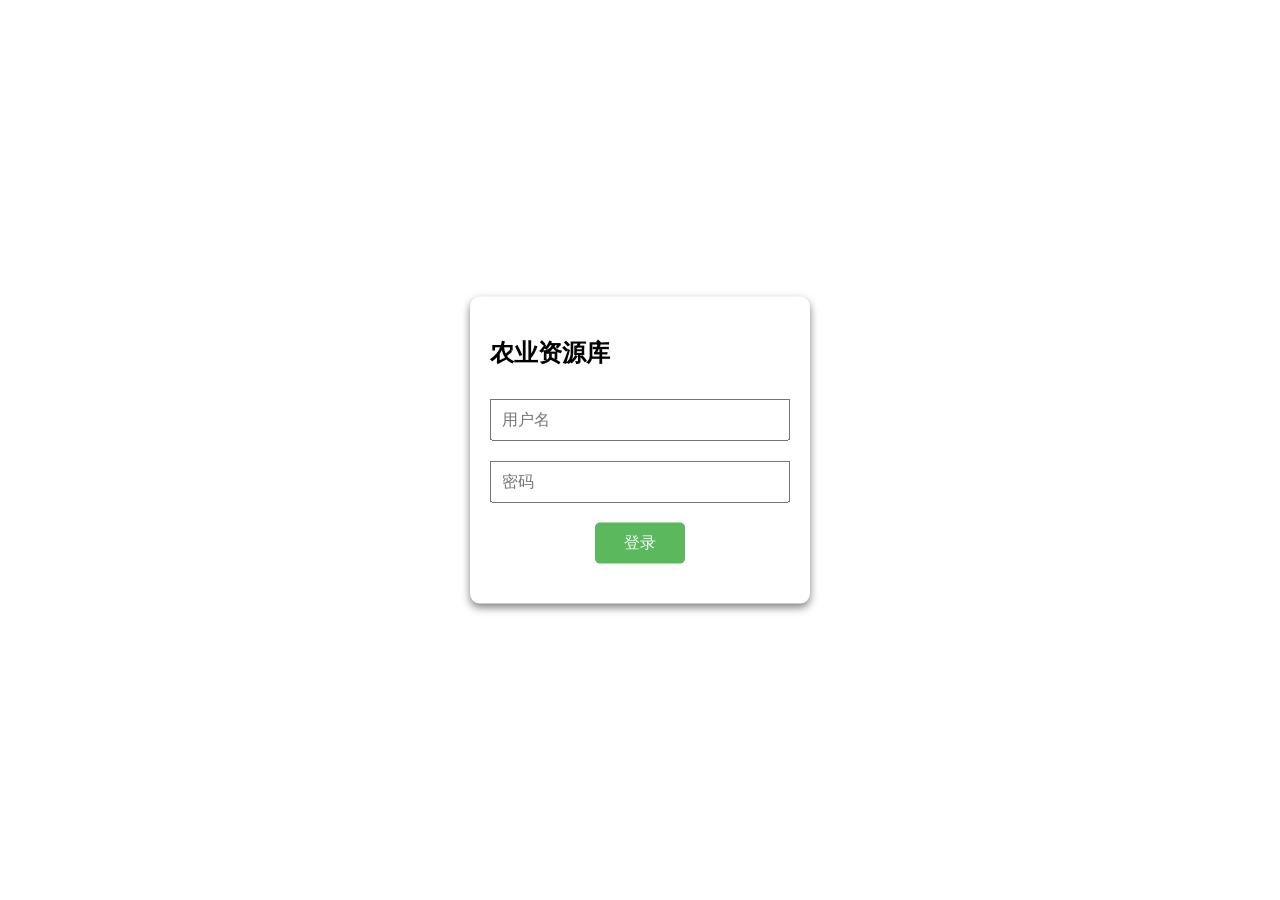
==== index.html @ 820ff7e9 "000" ====
<!DOCTYPE html>
<html lang="zh">
<head>
    <meta charset="UTF-8">
    <meta name="viewport" content="width=device-width, initial-scale=1.0">
    <title>胡萝卜种植资料</title>
    <script src="./collect/nav.js"></script>
    <script>
        
        if (sessionStorage.getItem('authenticated') !== 'true') {
          window.location.href = 'Login.html';
      }
  </script>
    <style>
        body{
        width: 80%;
        margin: 0 auto;
        }
        table {
            width: 100%;
            border-collapse: collapse;
            margin: 20px 0;
        }
        table, th, td {
            border: 1px solid black;
        }
        th, td {
            padding: 10px;
            text-align: left;
        }
        th {
            background-color: #f2f2f2;
        }
    </style>
</head>
<body>
    <div id="replace_with_navbar"></div>
    <h1>胡萝卜种植资料</h1>
    
    <h2>一、基本信息</h2>
    <table>
        <thead>
            <tr>
                <th>项目</th>
                <th>详细信息</th>
            </tr>
        </thead>
        <tbody>
            <tr>
                <td>种植时间</td>
                <td>猩红南特：7月15日-7月20日<br>一尺参王：7月20日-7月25日</td>
            </tr>
            <tr>
                <td>温度要求</td>
                <td>发芽温度：50°F-85°F（10-29.4°C）<br>适宜生长温度：60°F-70°F（15.5-21.1°C）<br>肉质根膨大适温：13°C~20°C，15-20度肉质根根色好。</td>
            </tr>
            <tr>
                <td>适宜的土壤类型</td>
                <td>深厚的、排水良好的沙质壤土。</td>
            </tr>
            <tr>
                <td>最佳土壤PH值</td>
                <td>6.0-6.8</td>
            </tr>
            <tr>
                <td>发芽时间</td>
                <td>7-10天<br>⚠️胡萝卜发芽时间跟水分和种植深度关系很大，条件合适7天就能出苗，10天左右就能出齐苗，水分不足或种深了，出苗时间就会延长，甚至长至一个月。</td>
            </tr>
            <tr>
                <td>生长期（天）</td>
                <td>猩红南特：出苗后95-100天<br>一尺参王：出苗后90天左右</td>
            </tr>
            <tr>
                <td>参考</td>
                <td>播种深度：0.6cm-1.25cm<br>播种率：1.2磅/英亩<br>播种株／行距：株距3-5cm；行距25cm<br>垄宽、垄高：垄宽：90cm（一垄4排），垄高20cm<br>播种方式：机器直播</td>
            </tr>
        </tbody>
    </table>

    <h2>二、整地、播种技术</h2>
    <table>
        <thead>
            <tr>
                <th>项目</th>
                <th>详细信息</th>
            </tr>
        </thead>
        <tbody>
            <tr>
                <td>整地、耙地时间</td>
                <td>6月25日-7月5日耙地，7月12-7月15日旋地（2-3遍）起垄。</td>
            </tr>
            <tr>
                <td>整地、耙地深度</td>
                <td>30cm</td>
            </tr>
            <tr>
                <td>整地、耙地设备</td>
                <td>凿子犁、圆盘耙、旋耕机</td>
            </tr>
            <tr>
                <td>整地标准</td>
                <td>根据土壤硬度选用适合的工具松土，松土深度要达到40cm，翻土深度30cm<br>凿子犁斜叉耕2遍，深度最好达到30cm<br>圆盘耙耙平<br>旋耕机把土旋细<br>起垄机起垄</td>
            </tr>
            <tr>
                <td>注意事项</td>
                <td>尽量减少农机在田间的作业量，能一遍完成的不要走2遍，之前耕地时有重复作业导致松完土的地又被压硬了。</td>
            </tr>
            <tr>
                <td>播种前土壤状态</td>
                <td>播种前如果土壤干燥需提前浇水，挖开土壤观察浇到3-5cm为宜。</td>
            </tr>
        </tbody>
    </table>

    <h2>三、胡萝卜生长阶段及追肥指南</h2>
    <table>
        <thead>
            <tr>
                <th>生长阶段</th>
                <th>天数（大约）</th>
                <th>注意事项</th>
                <th>追肥时间</th>
                <th>推荐肥料</th>
                <th>施肥方法</th>
                <th>追肥注意事项</th>
                <th>田间管理</th>
            </tr>
        </thead>
        <tbody>
            <tr>
                <td>播种期</td>
                <td>0-7 天</td>
                <td>
                    - 选择排水良好、富含有机质的土壤。<br>
                    - 播种深度 0.5-1 cm，适当浇水保持湿润。<br>
                    - 覆盖一层薄土，避免阳光直射导致水分蒸发。
                </td>
                <td>无需追肥</td>
                <td>无需追肥</td>
                <td>-</td>
                <td>-</td>
                <td>
                    <ul>
                    <li>浇水时间：播种后2-7天内，如果土壤干旱（地表以下3cm左右的土层呈粉末状）就需要浇水。</li>
                   <li>浇水次数：一般情况浇水两次胡萝卜即可发芽，具体次数根据是否有降雨。</li> 
                    <li>浇水量：地表以下5cm的土层湿透。</li>
                </ul></td>
            </tr>
            <tr>
                <td>幼苗期</td>
                <td>7-21 天</td>
                <td>
                    - 适度间苗，确保每株间距 2-3 cm，避免竞争。<br>
                    - 保持土壤湿润，但避免积水。<br>
                    - 施少量稀释有机肥，提高营养供给。
                </td>
                <td>出苗后 10-15 天</td>
                <td>- 适量 稀释有机肥<br>- 尿素（少量氮肥）</td>
                <td>叶面喷施或随水浇施</td>
                <td>氮肥过多会导致叶子疯长，根部变细，避免过量施用。</td>
                <td rowspan="2">
                    <h4>浇水时间：没有具体时间；</h4>
                    <ol>
                        <li>主要根据土壤湿度和雨水是否充足来判断是否浇水。如果雨水充足，地表以下3-5cm深的土层湿润，就不需要浇水。</li>
                        <li>肉质根生长前期水分不宜过多，“不旱不浇”。即地墒不足（5-7天都没有雨、地表以下3-5cm深的土层呈粉末状）时再浇水，以便诱导胡萝卜根系向下延伸，控制叶片生长过旺。</li>
                        <li>在肉质根生长后期，土壤水分必须充足、均匀。因在肉质根膨大过程中，土壤忽干忽湿易造成裂根现象，影响肉质根品质。</li>
                        <li>注：出苗后的浇水方式、标准和出苗前相同，但需要避开炎热（大概是10am-4pm）的时间段。</li>
                    </ol>
                    <h4>除草</h4>
                    <ol>
                        <li>第一次：除行距、垄邦的草
                            <ul>
                                <li>除草时间：出苗50-60%时</li>
                                <li>工具：除草器</li>
                            </ul>
                        </li>
                        <li>第二次：除苗眼的草
                            <ul>
                                <li>除草时间：出齐苗后</li>
                                <li>工具：木片或刀片</li>
                                <li>注：此时除草可顺带间苗</li>
                            </ul>
                        </li>
                        <li>第三次：除行距、垄邦的草
                            <ul>
                                <li>除草时间：除完苗眼，紧接着就得除行距</li>
                                <li>工具：除草器</li>
                                <li>补充：垄沟的草根据长势，在草小的时候机器除两遍就可以了。</li>
                                <li>钩子钩一边，旋耕锄草机效果最佳</li>
                            </ul>
                        </li>
                        
















                    </ol>
                    
                    
                    
                    
                    </td>
                
            </tr>
            <tr>
                <td>叶片生长期</td>
                <td>21-50 天</td>
                <td>
                    - 叶子增多，促进光合作用。<br>
                    - 继续适量间苗，每株间距 5-8 cm。<br>
                    - 适量施氮肥，增强叶片生长。
                </td>
                <td>间苗后施肥</td>
                <td>- 氮肥+磷肥（如尿素 + 过磷酸钙）</td>
                <td>撒施后浅耕，避免直接接触幼苗</td>
                <td>促进叶片生长，但避免过量影响根部膨大。</td>
            </tr>
            <tr>
                <td>膨大期</td>
                <td>50-80 天</td>
                <td>
                    - 胡萝卜主根开始膨大，进入快速生长阶段。<br>
                    - 施钾肥，提高根部糖分积累。<br>
                    - 避免土壤板结，适时培土防止根部露出地面。
                </td>
                <td>根部开始膨大时</td>
                <td>- 钾肥+磷肥（如草木灰、硫酸钾）</td>
                <td>沿根部四周撒施，避免施肥过近</td>
                <td>促进根部膨大，提高甜度，避免施氮肥。</td>
                <td><h4>第四次：拔大草</h4>
                    当萝卜樱子长起来后就不容易用锄头锄草了，这时可根据天气温度，温度低草也长不起来，我们需要把一些特别高、基本和萝卜缨齐平、往上的草拔掉，同时也防止打草籽。</td>
            </tr>
            <tr>
                <td>成熟收获期</td>
                <td>80-120 天</td>
                <td>
                    - 胡萝卜颜色变深，达到可食用大小。<br>
                    - 适当减少浇水，以增强甜度。<br>
                    - 用手或工具轻轻拔起，避免损伤根部。
                </td>
                <td>收获前 15-20 天</td>
                <td>- 适量磷钾肥（可选）<br>- 磷酸二氢钾</td>
                <td>叶面喷施，促进糖分积累，提高甜度</td>
                <td>这次追肥可选，避免过量施肥影响口感。</td>
            </tr>
        </tbody>
    </table>
</body>
</html>
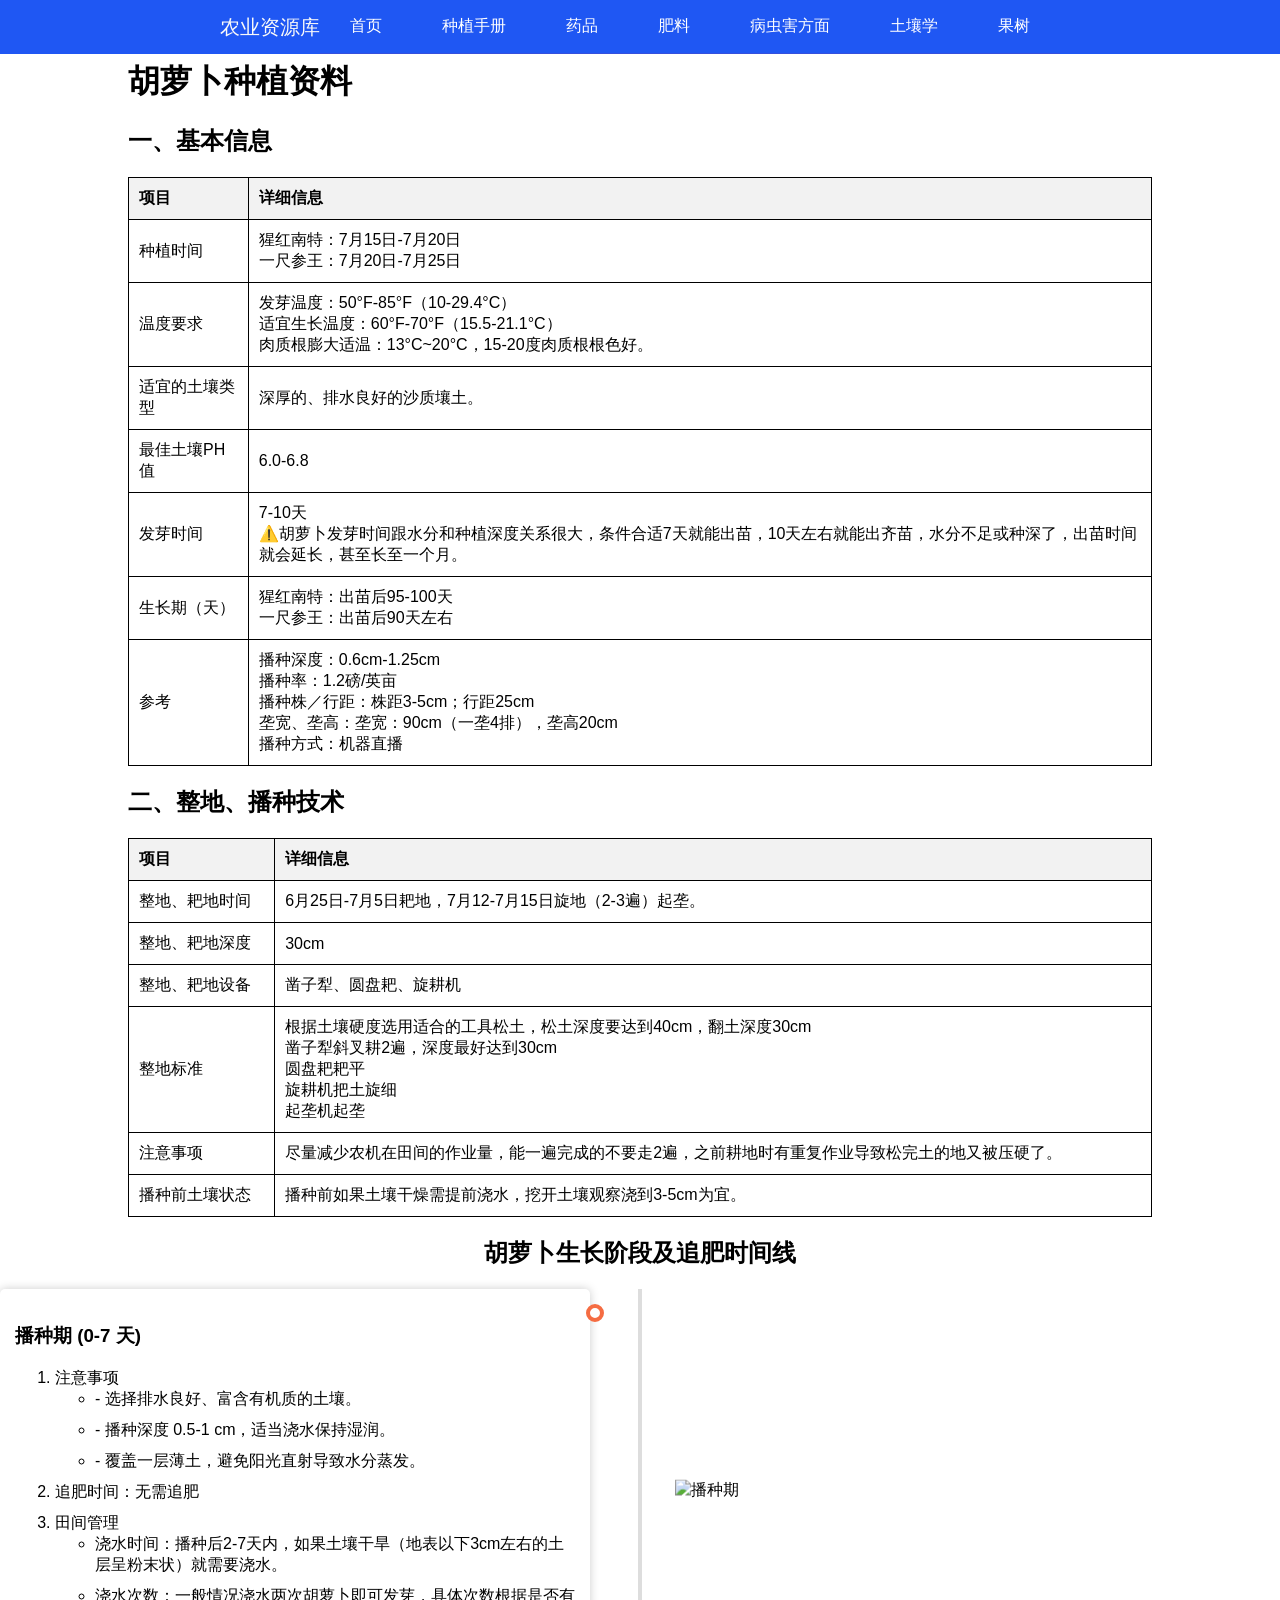
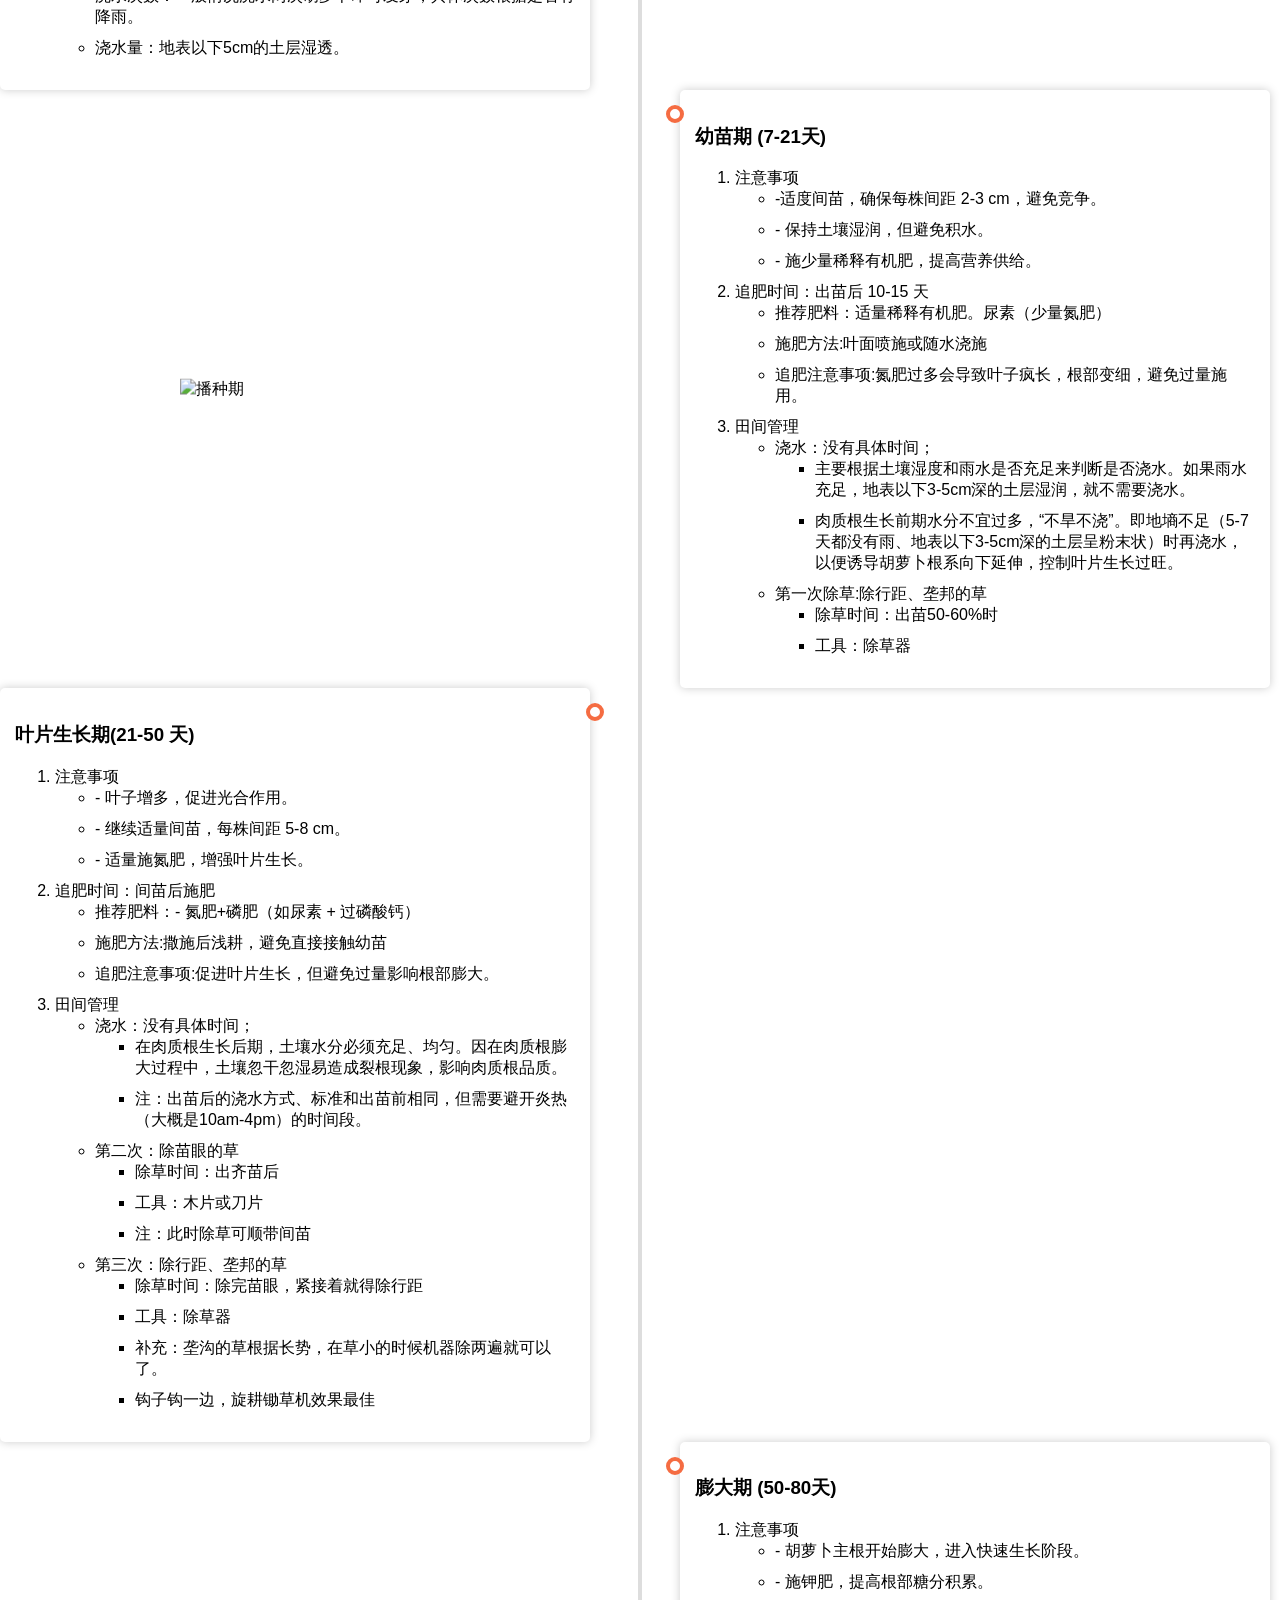
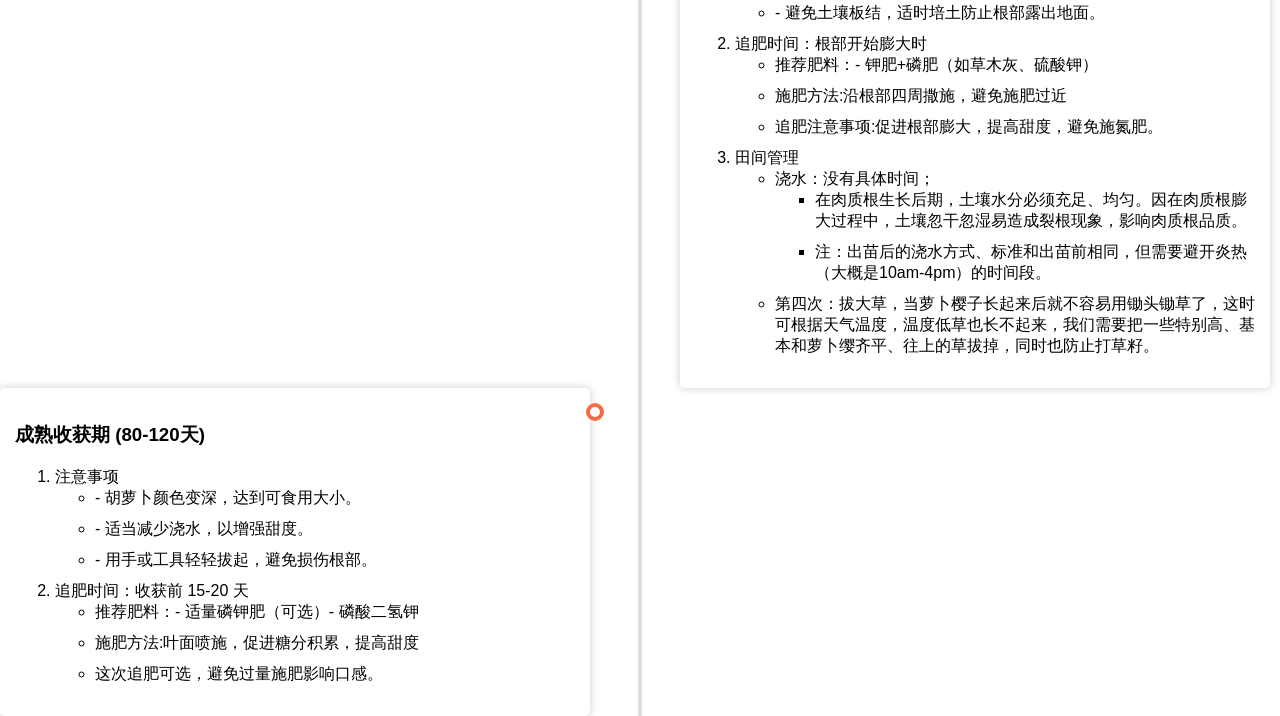
==== commit 35fef968: "000" ====
--- a/index.html
+++ b/index.html
@@ -5,36 +5,17 @@
     <meta name="viewport" content="width=device-width, initial-scale=1.0">
     <title>胡萝卜种植资料</title>
     <script src="./collect/nav.js"></script>
-    <script>
+    <link rel="stylesheet" href="./collect/style.css">
+    <!-- <script>
         
         if (sessionStorage.getItem('authenticated') !== 'true') {
           window.location.href = 'Login.html';
       }
-  </script>
-    <style>
-        body{
-        width: 80%;
-        margin: 0 auto;
-        }
-        table {
-            width: 100%;
-            border-collapse: collapse;
-            margin: 20px 0;
-        }
-        table, th, td {
-            border: 1px solid black;
-        }
-        th, td {
-            padding: 10px;
-            text-align: left;
-        }
-        th {
-            background-color: #f2f2f2;
-        }
-    </style>
+  </script> -->
 </head>
 <body>
     <div id="replace_with_navbar"></div>
+<div class="content">
     <h1>胡萝卜种植资料</h1>
     
     <h2>一、基本信息</h2>
@@ -113,66 +94,90 @@
         </tbody>
     </table>
 
-    <h2>三、胡萝卜生长阶段及追肥指南</h2>
-    <table>
-        <thead>
-            <tr>
-                <th>生长阶段</th>
-                <th>天数（大约）</th>
-                <th>注意事项</th>
-                <th>追肥时间</th>
-                <th>推荐肥料</th>
-                <th>施肥方法</th>
-                <th>追肥注意事项</th>
-                <th>田间管理</th>
-            </tr>
-        </thead>
-        <tbody>
-            <tr>
-                <td>播种期</td>
-                <td>0-7 天</td>
-                <td>
-                    - 选择排水良好、富含有机质的土壤。<br>
-                    - 播种深度 0.5-1 cm，适当浇水保持湿润。<br>
-                    - 覆盖一层薄土，避免阳光直射导致水分蒸发。
-                </td>
-                <td>无需追肥</td>
-                <td>无需追肥</td>
-                <td>-</td>
-                <td>-</td>
-                <td>
-                    <ul>
-                    <li>浇水时间：播种后2-7天内，如果土壤干旱（地表以下3cm左右的土层呈粉末状）就需要浇水。</li>
-                   <li>浇水次数：一般情况浇水两次胡萝卜即可发芽，具体次数根据是否有降雨。</li> 
-                    <li>浇水量：地表以下5cm的土层湿透。</li>
-                </ul></td>
-            </tr>
-            <tr>
-                <td>幼苗期</td>
-                <td>7-21 天</td>
-                <td>
-                    - 适度间苗，确保每株间距 2-3 cm，避免竞争。<br>
-                    - 保持土壤湿润，但避免积水。<br>
-                    - 施少量稀释有机肥，提高营养供给。
-                </td>
-                <td>出苗后 10-15 天</td>
-                <td>- 适量 稀释有机肥<br>- 尿素（少量氮肥）</td>
-                <td>叶面喷施或随水浇施</td>
-                <td>氮肥过多会导致叶子疯长，根部变细，避免过量施用。</td>
-                <td rowspan="2">
-                    <h4>浇水时间：没有具体时间；</h4>
-                    <ol>
-                        <li>主要根据土壤湿度和雨水是否充足来判断是否浇水。如果雨水充足，地表以下3-5cm深的土层湿润，就不需要浇水。</li>
-                        <li>肉质根生长前期水分不宜过多，“不旱不浇”。即地墒不足（5-7天都没有雨、地表以下3-5cm深的土层呈粉末状）时再浇水，以便诱导胡萝卜根系向下延伸，控制叶片生长过旺。</li>
-                        <li>在肉质根生长后期，土壤水分必须充足、均匀。因在肉质根膨大过程中，土壤忽干忽湿易造成裂根现象，影响肉质根品质。</li>
-                        <li>注：出苗后的浇水方式、标准和出苗前相同，但需要避开炎热（大概是10am-4pm）的时间段。</li>
-                    </ol>
-                    <h4>除草</h4>
-                    <ol>
-                        <li>第一次：除行距、垄邦的草
+    <h2 style="text-align:center;">胡萝卜生长阶段及追肥时间线</h2>
+    <div class="timeline">
+        <div class="event left">
+            <h3>播种期 (0-7 天)</h3>
+            <img src="https://lh3.googleusercontent.com/d/1PCCnevuseugQX2pDCv4kEPnCwCZrqylH" 
+            alt="播种期" class="clickable-img" onclick="openModal(this)">
+        
+            <ol>
+                <li>注意事项
+                    <ul>
+                        <li>- 选择排水良好、富含有机质的土壤。</li>
+                        <li>- 播种深度 0.5-1 cm，适当浇水保持湿润。</li>
+                        <li>- 覆盖一层薄土，避免阳光直射导致水分蒸发。</li>
+                    </ul>
+                </li>
+                <li>追肥时间：无需追肥</li>
+                <li>田间管理
+                    <ul>
+                        <li>浇水时间：播种后2-7天内，如果土壤干旱（地表以下3cm左右的土层呈粉末状）就需要浇水。</li>
+                        <li>浇水次数：一般情况浇水两次胡萝卜即可发芽，具体次数根据是否有降雨。</li>
+                        <li>浇水量：地表以下5cm的土层湿透。</li>
+                    </ul>
+                </li>
+            </ol>
+        </div>
+
+        <div class="event right">
+            <h3>幼苗期 (7-21天)</h3>
+            <img src="https://lh3.googleusercontent.com/d/1hpAI36RPslj4kHCErz2WnDxjwDMSzASU?authuser=0" alt="播种期">
+            <ol>
+                <li>注意事项
+                    <ul>
+                        <li>-适度间苗，确保每株间距 2-3 cm，避免竞争。</li>
+                        <li>- 保持土壤湿润，但避免积水。</li>
+                        <li>- 施少量稀释有机肥，提高营养供给。</li>
+                    </ul>
+                </li>
+                <li>追肥时间：出苗后 10-15 天
+                    <ul>
+                        <li>推荐肥料：适量稀释有机肥。尿素（少量氮肥）</li>
+                        <li>施肥方法:叶面喷施或随水浇施</li>
+                        <li>追肥注意事项:氮肥过多会导致叶子疯长，根部变细，避免过量施用。</li>
+                    </ul>
+                </li>
+                <li>田间管理
+                    <ul>
+                        <li>浇水：没有具体时间；
+                            <ul>
+                                <li>主要根据土壤湿度和雨水是否充足来判断是否浇水。如果雨水充足，地表以下3-5cm深的土层湿润，就不需要浇水。</li>
+                                <li>肉质根生长前期水分不宜过多，“不旱不浇”。即地墒不足（5-7天都没有雨、地表以下3-5cm深的土层呈粉末状）时再浇水，以便诱导胡萝卜根系向下延伸，控制叶片生长过旺。</li>
+                            </ul>
+                        </li>
+                        <li>第一次除草:除行距、垄邦的草
                             <ul>
                                 <li>除草时间：出苗50-60%时</li>
                                 <li>工具：除草器</li>
+                            </ul>
+                        </li>
+                    </ul>
+                </li>
+            </ol>
+        </div>
+        <div class="event left"> <h3>叶片生长期(21-50 天)</h3>
+            <ol>
+                <li>注意事项
+                    <ul>
+                        <li>- 叶子增多，促进光合作用。</li>
+                        <li>- 继续适量间苗，每株间距 5-8 cm。</li>
+                        <li>- 适量施氮肥，增强叶片生长。</li>
+                    </ul>
+                </li>
+                <li>追肥时间：间苗后施肥
+                    <ul>
+                        <li>推荐肥料：- 氮肥+磷肥（如尿素 + 过磷酸钙）</li>
+                        <li>施肥方法:撒施后浅耕，避免直接接触幼苗</li>
+                        <li>追肥注意事项:促进叶片生长，但避免过量影响根部膨大。</li>
+                    </ul>
+                </li>
+                <li>田间管理
+                    <ul>
+                        <li>浇水：没有具体时间；
+                            <ul>
+                                <li>在肉质根生长后期，土壤水分必须充足、均匀。因在肉质根膨大过程中，土壤忽干忽湿易造成裂根现象，影响肉质根品质。</li>
+                                <li>注：出苗后的浇水方式、标准和出苗前相同，但需要避开炎热（大概是10am-4pm）的时间段。</li>
                             </ul>
                         </li>
                         <li>第二次：除苗眼的草
@@ -190,73 +195,72 @@
                                 <li>钩子钩一边，旋耕锄草机效果最佳</li>
                             </ul>
                         </li>
-                        
-
-
-
-
-
-
-
-
-
-
-
-
-
-
-
-
-                    </ol>
-                    
-                    
-                    
-                    
-                    </td>
-                
-            </tr>
-            <tr>
-                <td>叶片生长期</td>
-                <td>21-50 天</td>
-                <td>
-                    - 叶子增多，促进光合作用。<br>
-                    - 继续适量间苗，每株间距 5-8 cm。<br>
-                    - 适量施氮肥，增强叶片生长。
-                </td>
-                <td>间苗后施肥</td>
-                <td>- 氮肥+磷肥（如尿素 + 过磷酸钙）</td>
-                <td>撒施后浅耕，避免直接接触幼苗</td>
-                <td>促进叶片生长，但避免过量影响根部膨大。</td>
-            </tr>
-            <tr>
-                <td>膨大期</td>
-                <td>50-80 天</td>
-                <td>
-                    - 胡萝卜主根开始膨大，进入快速生长阶段。<br>
-                    - 施钾肥，提高根部糖分积累。<br>
-                    - 避免土壤板结，适时培土防止根部露出地面。
-                </td>
-                <td>根部开始膨大时</td>
-                <td>- 钾肥+磷肥（如草木灰、硫酸钾）</td>
-                <td>沿根部四周撒施，避免施肥过近</td>
-                <td>促进根部膨大，提高甜度，避免施氮肥。</td>
-                <td><h4>第四次：拔大草</h4>
-                    当萝卜樱子长起来后就不容易用锄头锄草了，这时可根据天气温度，温度低草也长不起来，我们需要把一些特别高、基本和萝卜缨齐平、往上的草拔掉，同时也防止打草籽。</td>
-            </tr>
-            <tr>
-                <td>成熟收获期</td>
-                <td>80-120 天</td>
-                <td>
-                    - 胡萝卜颜色变深，达到可食用大小。<br>
-                    - 适当减少浇水，以增强甜度。<br>
-                    - 用手或工具轻轻拔起，避免损伤根部。
-                </td>
-                <td>收获前 15-20 天</td>
-                <td>- 适量磷钾肥（可选）<br>- 磷酸二氢钾</td>
-                <td>叶面喷施，促进糖分积累，提高甜度</td>
-                <td>这次追肥可选，避免过量施肥影响口感。</td>
-            </tr>
-        </tbody>
-    </table>
+                    </ul>
+                </li>
+            </ol>
+        </div>
+        <div class="event right">
+            <h3>膨大期 (50-80天)</h3>
+            <ol>
+                <li>注意事项
+                    <ul>
+                        <li>- 胡萝卜主根开始膨大，进入快速生长阶段。</li>
+                        <li>- 施钾肥，提高根部糖分积累。</li>
+                        <li>- 避免土壤板结，适时培土防止根部露出地面。</li>
+                    </ul>
+                </li>
+                <li>追肥时间：根部开始膨大时
+                    <ul>
+                        <li>推荐肥料：- 钾肥+磷肥（如草木灰、硫酸钾）</li>
+                        <li>施肥方法:沿根部四周撒施，避免施肥过近</li>
+                        <li>追肥注意事项:促进根部膨大，提高甜度，避免施氮肥。</li>
+                    </ul>
+                </li>
+                <li>田间管理
+                    <ul>
+                        <li>浇水：没有具体时间；
+                            <ul>
+                                <li>在肉质根生长后期，土壤水分必须充足、均匀。因在肉质根膨大过程中，土壤忽干忽湿易造成裂根现象，影响肉质根品质。</li>
+                                <li>注：出苗后的浇水方式、标准和出苗前相同，但需要避开炎热（大概是10am-4pm）的时间段。</li>
+                            </ul>
+                        </li>
+                        <li>第四次：拔大草，当萝卜樱子长起来后就不容易用锄头锄草了，这时可根据天气温度，温度低草也长不起来，我们需要把一些特别高、基本和萝卜缨齐平、往上的草拔掉，同时也防止打草籽。
+                        </li>
+                    </ul>
+                </li>
+            </ol>
+        </div>
+        <div class="event left">
+            <h3>成熟收获期 (80-120天)</h3>
+            <ol>
+                <li>注意事项
+                    <ul>
+                        <li>- 胡萝卜颜色变深，达到可食用大小。</li>
+                        <li>- 适当减少浇水，以增强甜度。</li>
+                        <li>- 用手或工具轻轻拔起，避免损伤根部。</li>
+                    </ul>
+                </li>
+                <li>追肥时间：收获前 15-20 天
+                    <ul>
+                        <li>推荐肥料：- 适量磷钾肥（可选）- 磷酸二氢钾</li>
+                        <li>施肥方法:叶面喷施，促进糖分积累，提高甜度</li>
+                        <li>这次追肥可选，避免过量施肥影响口感。</li>
+                    </ul>
+                </li>
+            </ol>
+        </div>
+
+
+    </div>
+
+ </div>
+<!-- 模态框 -->
+<div id="imageModal" class="modal">
+    <span class="close" onclick="closeModal()">&times;</span>
+    <img class="modal-content" id="modalImage">
+    <div id="caption"></div>
+</div>
+
+    
 </body>
 </html>
--- a/collect/style.css
+++ b/collect/style.css
@@ -0,0 +1,135 @@
+.content{
+    position: relative;
+    width: 80%;
+    margin: 0 auto;
+    top: 10px;
+}
+
+table {
+    width: 100%;
+    border-collapse: collapse;
+    margin: 20px 0;
+}
+
+table, th, td {
+    border: 1px solid black;
+}
+
+th, td {
+    padding: 10px;
+    text-align: left;
+}
+
+th {
+    background-color: #f2f2f2;
+}
+
+.timeline {
+    position: relative;
+    max-width: 800px;
+    margin: auto;
+    /* background-color: #f56c42; */
+}
+.timeline::after {
+    content: '';
+    position: absolute;
+    width: 4px;
+    background: #ddd;
+    top: 0;
+    bottom: 0;
+    left: 50%;
+    margin-left: -2px;
+}
+.event {
+    position: relative;
+    background: white;
+    width: 70%;
+    padding: 15px;
+    box-shadow: 0 0 10px #ccc;
+    border-radius: 5px;
+}
+.left { left: -30%; }
+.right { left: 55%; }
+.event::after {
+    content: '';
+    position: absolute;
+    top: 15px;
+    width: 10px;
+    height: 10px;
+    background: white;
+    border-radius: 50%;
+    border: 4px solid #f56c42;
+}
+.left::after { right: -14px; }
+.right::after { left: -14px; }
+.timeline li {
+margin-bottom: 10px; /* 调整此值可以控制间距大小 */
+}
+
+.event img {
+    position: absolute;
+    width: 45%; /* 图片宽度与 .event 相同 */
+    height: auto;
+    top: 50%;
+    transform: translateY(-50%);
+    opacity: 1; /* 可选：设置透明度，使文字可见 */
+    z-index: -1; /* 让图片在事件块的底层 */
+}
+
+
+.left img {
+    right: -350px; /* 调整图片位置 */
+}
+
+.right img {
+    left: -500px;
+}
+
+
+
+/* 模态框样式 */
+.modal {
+    display: none; /* 隐藏模态框 */
+    position: fixed;
+    z-index: 1; /* 位于最上层 */
+    padding-top: 100px; /* 上边距 */
+    left: 0;
+    top: 0;
+    width: 100%;
+    height: 100%;
+    overflow: auto;
+    background-color: rgb(0, 0, 0); /* 背景颜色 */
+    background-color: rgba(0, 0, 0, 0.4); /* 背景颜色 */
+}
+
+/* 模态框图片样式 */
+.modal-content {
+    margin: auto;
+    display: block;
+    max-width: 80%;
+    max-height: 80%;
+}
+
+/* 关闭按钮样式 */
+.close {
+    color: #fff;
+    font-size: 30px;
+    font-weight: bold;
+    position: absolute;
+    top: 15px;
+    right: 35px;
+}
+
+.close:hover,
+.close:focus {
+    color: #f1f1f1;
+    text-decoration: none;
+    cursor: pointer;
+}
+
+/* 图片描述 */
+#caption {
+    text-align: center;
+    color: #ccc;
+    padding: 10px 0;
+}
